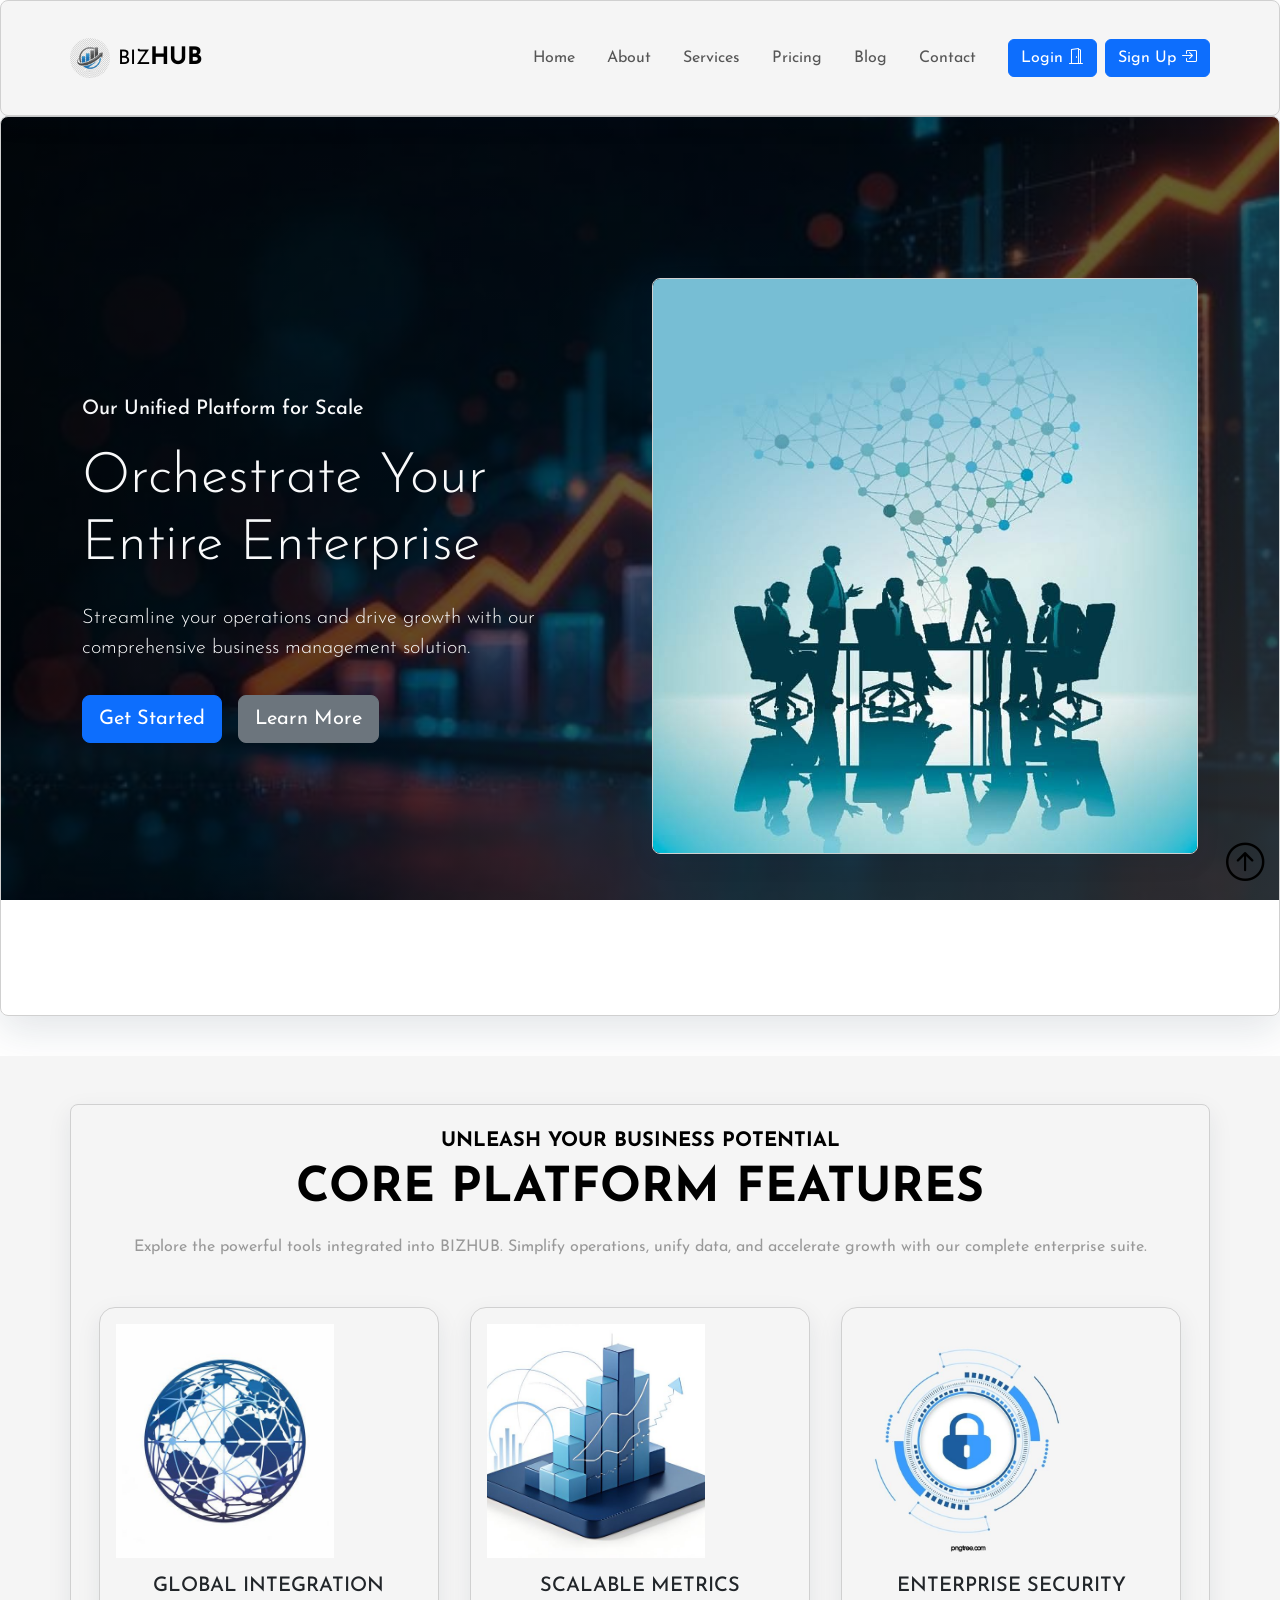
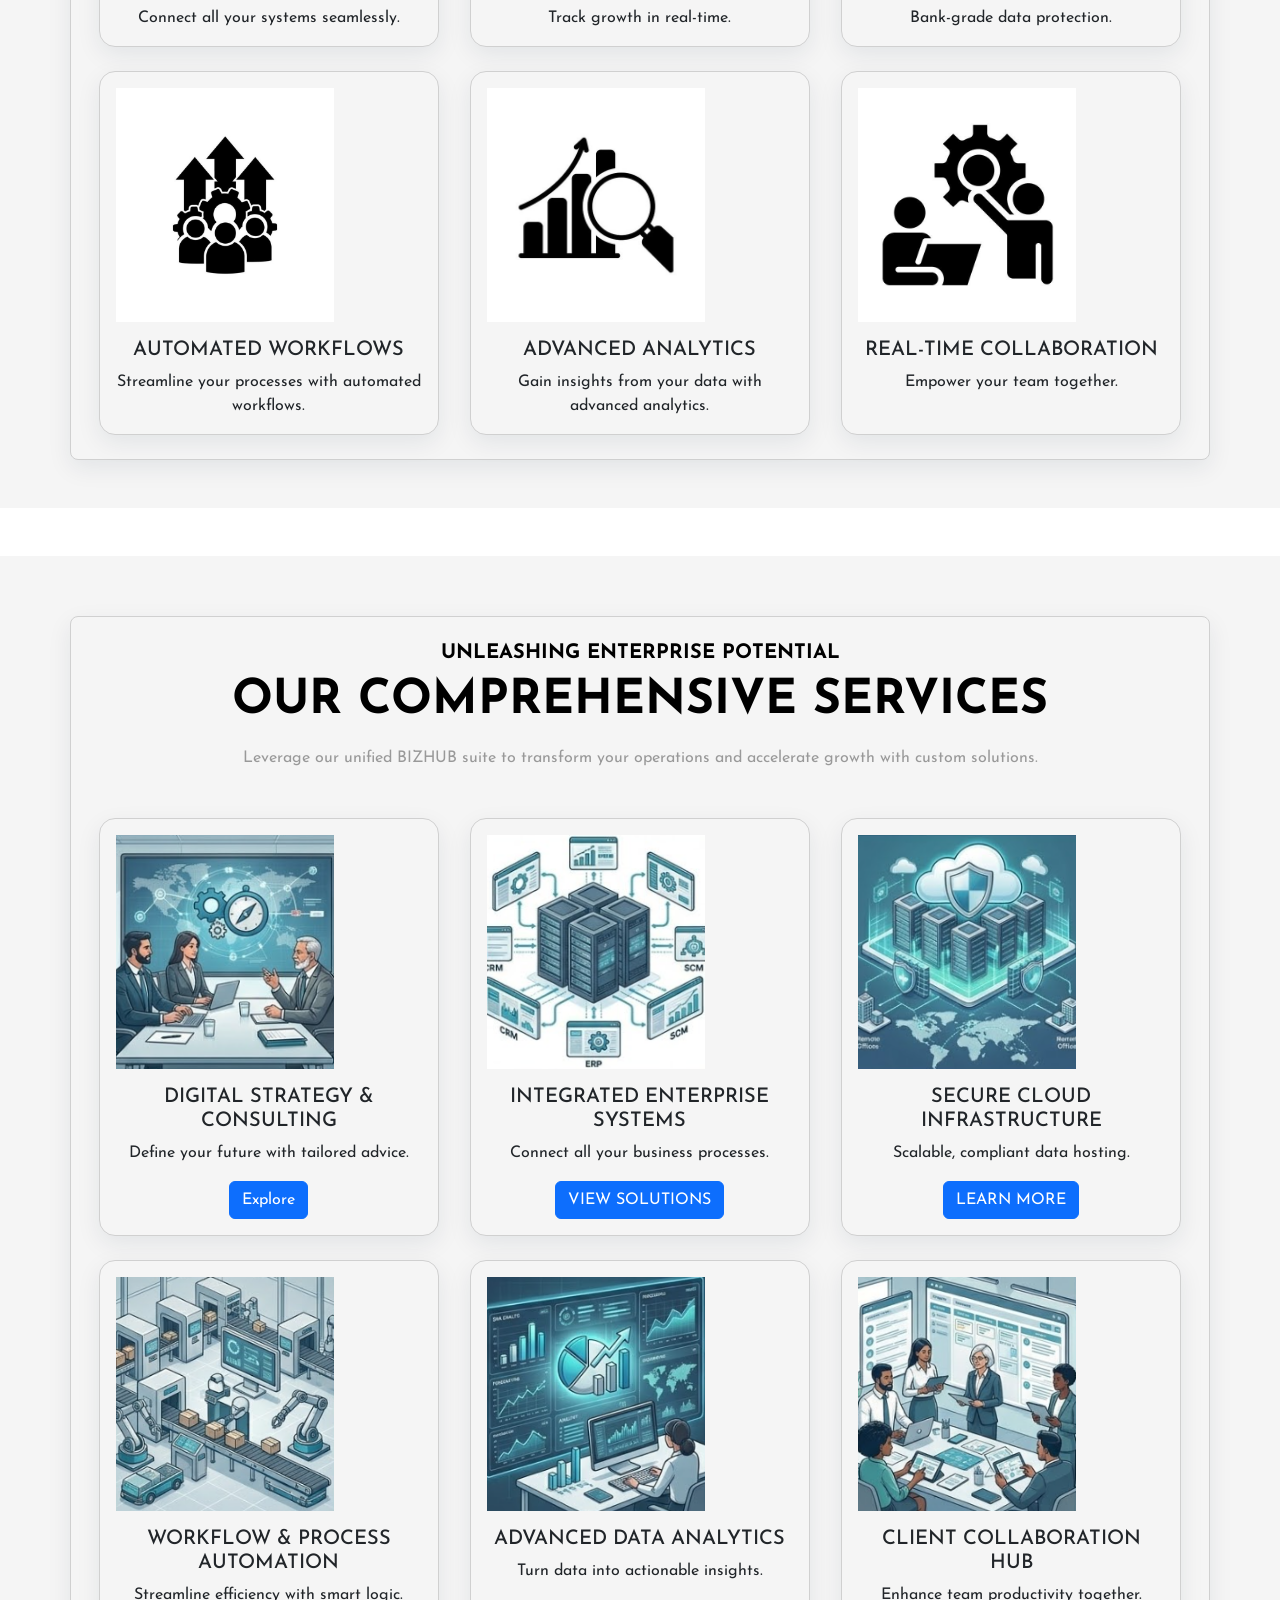
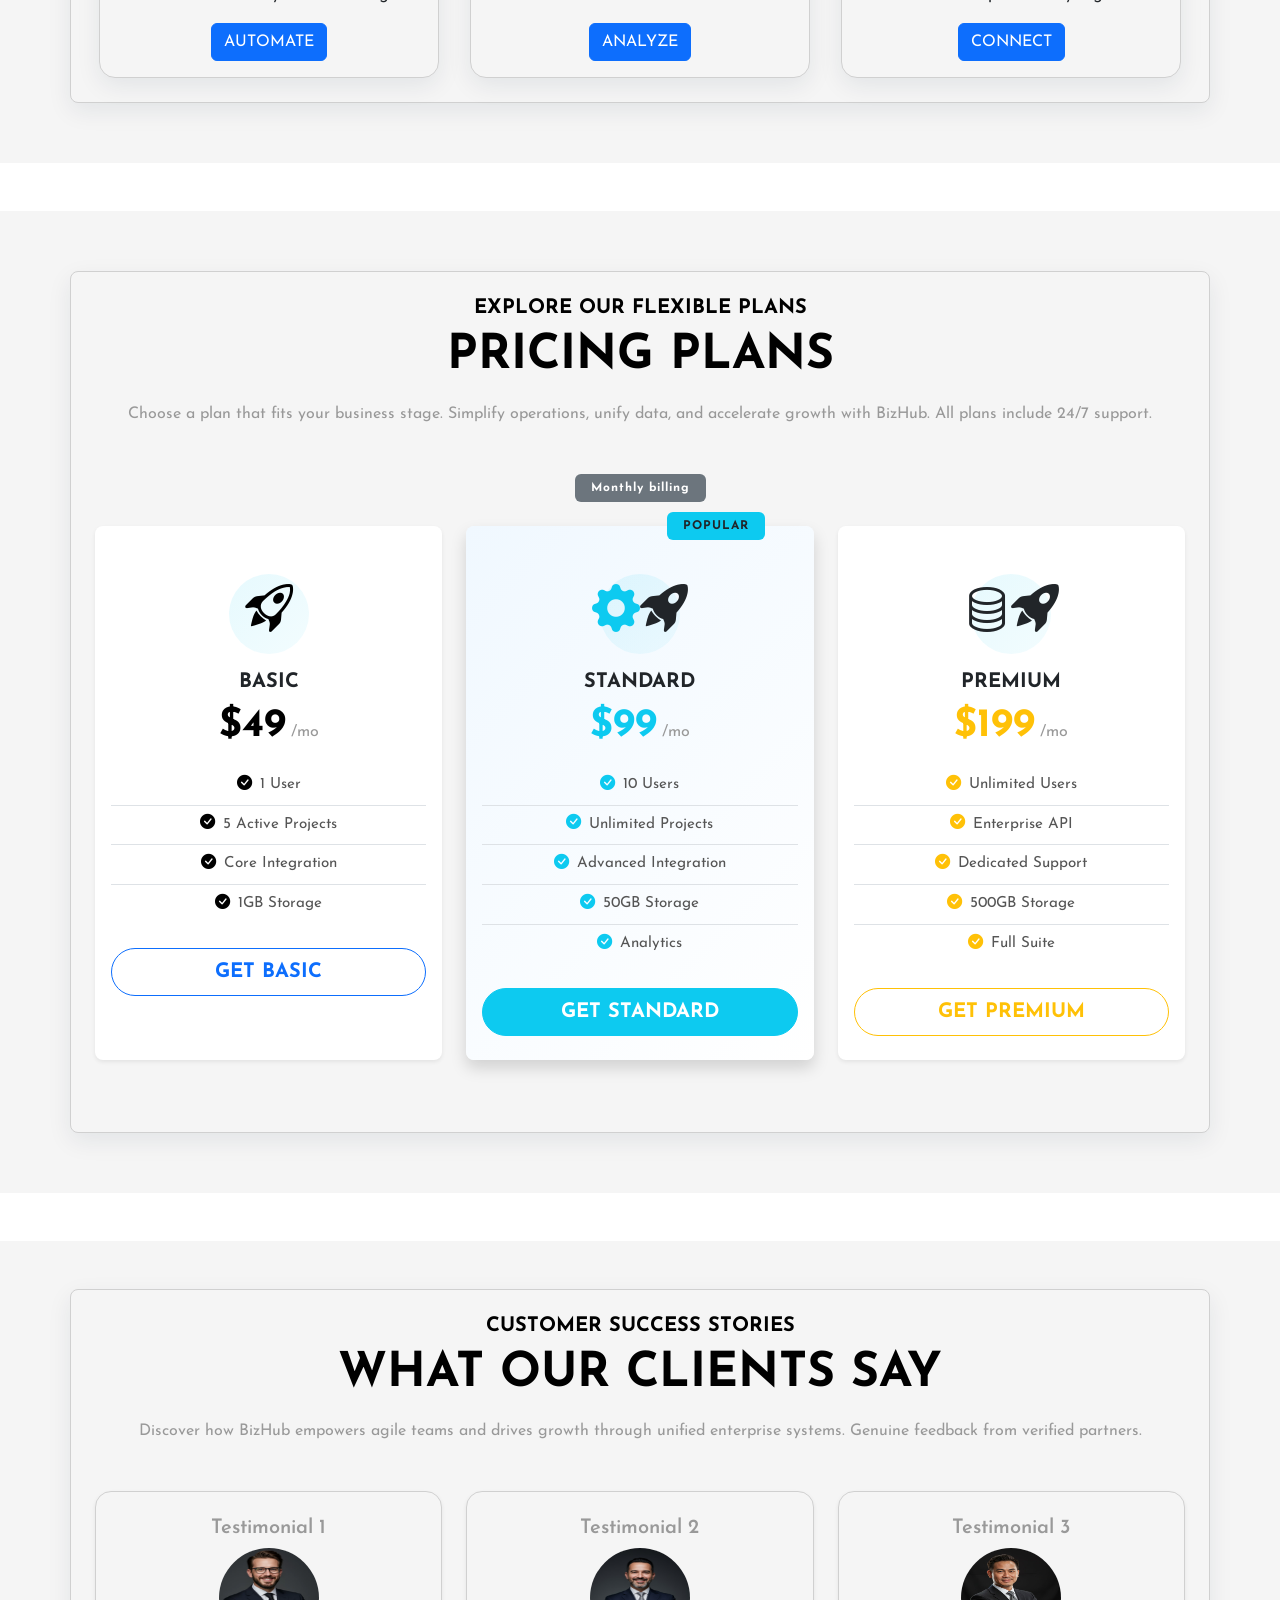
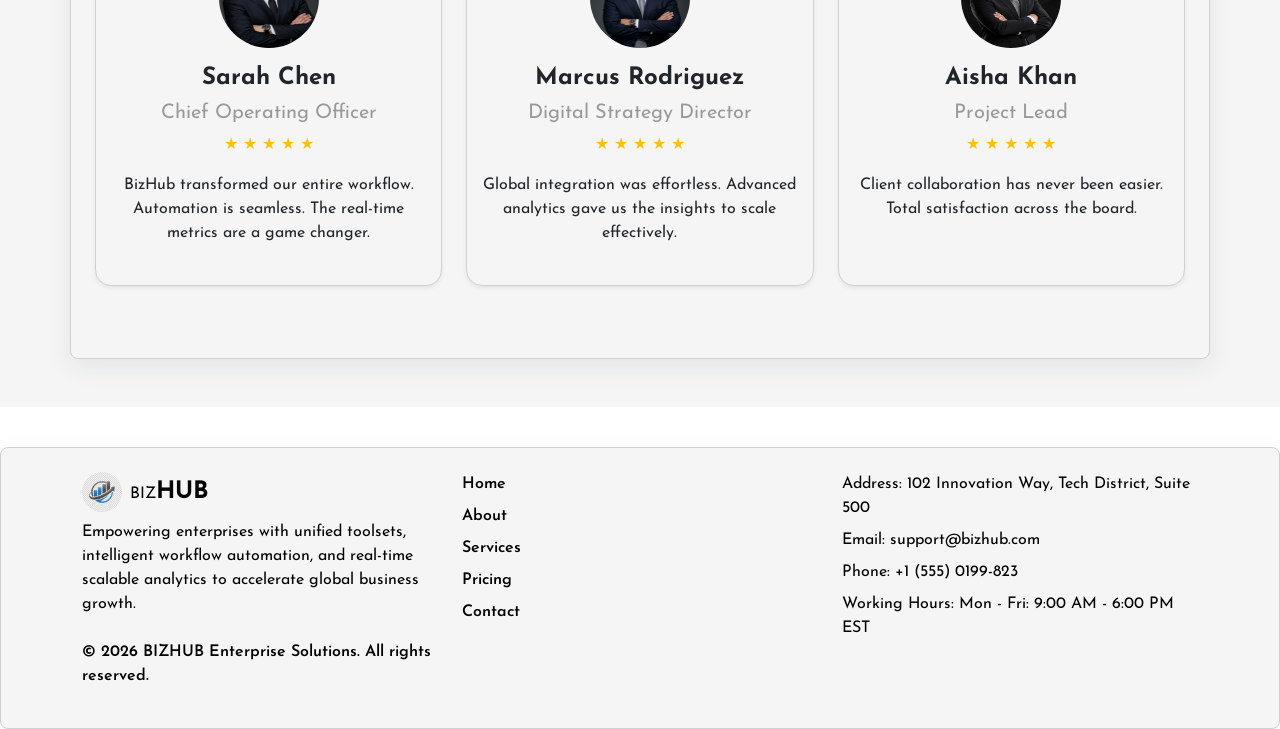
==== index.html @ 5f405268 "Bootstrap use to build BIZHUB project" ====
<!DOCTYPE html>
<html lang="en">

<head>
    <meta charset="UTF-8">
    <meta name="viewport" content="width=device-width, initial-scale=1.0">
    <title>Business Management UI Platform</title>
    <link rel="icon" href="">
    <link href="https://cdn.jsdelivr.net/npm/bootstrap@5.3.8/dist/css/bootstrap.min.css" rel="stylesheet"
        integrity="sha384-sRIl4kxILFvY47J16cr9ZwB07vP4J8+LH7qKQnuqkuIAvNWLzeN8tE5YBujZqJLB" crossorigin="anonymous">
    <link rel="stylesheet" href="https://cdn.jsdelivr.net/npm/bootstrap-icons@1.11.3/font/bootstrap-icons.min.css">
    <link rel="stylesheet" href="style.css">
</head>

<body>
    <!-- Header -->
    <header class="section-panel position-sticky top-0" style="z-index: 1030;">
        <!-- Navbar -->
        <nav class="container navbar navbar-expand-lg navbar-light py-2">
            <a href="#home" class="navbar-brand d-flex align-items-center gap-2">
                <img src="image/logo.png" alt="Logo" class="logo rounded-circle" width="40" height="40">
                <span>BIZ<span class="logo-title">HUB</span></span>
            </a>

            <button class="navbar-toggler" type="button" data-bs-toggle="collapse" data-bs-target="#navbarNav"
                aria-controls="navbarNav" aria-expanded="false" aria-label="Toggle navigation">
                <span class="navbar-toggler-icon"></span>
            </button>

            <div class="collapse navbar-collapse" id="navbarNav">
                <ul class="navbar-nav ms-lg-auto align-items-lg-center">
                    <li class="nav-item"><a href="index.html#home" class="nav-link px-lg-3">Home</a></li>
                    <li class="nav-item"><a href="about.html" class="nav-link px-lg-3">About</a></li>
                    <li class="nav-item"><a href="services.html" class="nav-link px-lg-3">Services</a></li>
                    <li class="nav-item"><a href="pricing.html" class="nav-link px-lg-3">Pricing</a></li>
                    <li class="nav-item"><a href="blog.html" class="nav-link px-lg-3">Blog</a></li>
                    <li class="nav-item"><a href="contact.html" class="nav-link px-lg-3">Contact</a></li>
                </ul>
                <div class="d-flex flex-column flex-sm-row gap-2 ms-lg-3 mt-3 mt-lg-0">
                    <a class="btn btn-primary" href="login.html">
                        Login <i class="bi bi-door-open"></i>
                    </a>
                    <a class="btn btn-primary" href="register.html">
                        Sign Up <i class="bi bi-box-arrow-in-right"></i>
                    </a>
                </div>
            </div>
        </nav>
    </header>
    <main>
        <!-- Hero Section -->
        <section class="hero section-panel min-vh-100 text-light d-flex align-items-center" id="home">
            <div class="container py-5">
                <div class="row align-items-center g-4">
                    <div class="col-12 col-lg-6 d-flex flex-column justify-content-center gap-3">
                        <h5 class="my-2">Our Unified Platform for Scale</h5>
                        <h1 class="display-4 hero-title">Orchestrate Your Entire Enterprise</h1>
                        <p class="lead">Streamline your operations and drive growth with our comprehensive business
                            management solution.</p>
                        <div class="d-flex flex-column flex-sm-row gap-3">
                            <button class="btn btn-primary btn-lg">Get Started</button>
                            <button class="btn btn-secondary btn-lg">Learn More</button>
                        </div>
                    </div>
                    <div class="col-12 col-lg-6 d-flex justify-content-center">
                        <div class="hero-image">
                            <img src="image/hero.jpg" alt="Hero Image" class="img-fluid">
                        </div>
                    </div>
                </div>
            </div>
        </section>
        <!--feature Section-->
        <section class="FEATURES py-5">
            <div class="container section-panel">
                <div class="text-center mb-5">
                    <h5 class="lead text-primary fw-bold  ">UNLEASH YOUR BUSINESS POTENTIAL</h5>
                    <h2 class="display-5 fw-bold mb-3">CORE PLATFORM FEATURES</h2>
                    <p class="fs-6 text-muted">Explore the powerful tools integrated into BIZHUB. Simplify operations,
                        unify data, and accelerate growth with our complete enterprise suite.</p>
                </div>
                <div class="row g-4 justify-content-center">
                    <div class="col-12 col-sm-6 col-lg-4">
                        <div class="card h-100 text-center feature-card">
                            <img src="image/f1.jpg" alt="Feature 1" class="card-img-top pt-3 px-3">
                            <div class="card-body">
                                <h5 class="card-title">GLOBAL INTEGRATION</h5>
                                <p class="card-text">Connect all your systems seamlessly.</p>
                            </div>
                        </div>
                    </div>
                    <div class="col-12 col-sm-6 col-lg-4">
                        <div class="card h-100 text-center feature-card">
                            <img src="image/f2.jpg" alt="Feature 2" class="card-img-top pt-3 px-3">
                            <div class="card-body">
                                <h5 class="card-title">SCALABLE METRICS</h5>
                                <p class="card-text">Track growth in real-time.</p>
                            </div>
                        </div>
                    </div>
                    <div class="col-12 col-sm-6 col-lg-4">
                        <div class="card h-100 text-center feature-card">
                            <img src="image/f3.jpg" alt="Feature 3" class="card-img-top pt-3 px-3">
                            <div class="card-body">
                                <h5 class="card-title">ENTERPRISE SECURITY</h5>
                                <p class="card-text">Bank-grade data protection.</p>
                            </div>
                        </div>
                    </div>
                    <div class="col-12 col-sm-6 col-lg-4">
                        <div class="card h-100 text-center feature-card">
                            <img src="image/f4.jpg" alt="Feature 4" class="card-img-top pt-3 px-3">
                            <div class="card-body">
                                <h5 class="card-title">AUTOMATED WORKFLOWS</h5>
                                <p class="card-text">Streamline your processes with automated workflows.</p>
                            </div>
                        </div>
                    </div>
                    <div class="col-12 col-sm-6 col-lg-4">
                        <div class="card h-100 text-center feature-card">
                            <img src="image/f5.jpg" alt="Feature 5" class="card-img-top pt-3 px-3">
                            <div class="card-body">
                                <h5 class="card-title">ADVANCED ANALYTICS</h5>
                                <p class="card-text">Gain insights from your data with advanced analytics.</p>
                            </div>
                        </div>
                    </div>
                    <div class="col-12 col-sm-6 col-lg-4">
                        <div class="card h-100 text-center feature-card">
                            <img src="image/f6.jpg" alt="Feature 6" class="card-img-top pt-3 px-3">
                            <div class="card-body">
                                <h5 class="card-title">REAL-TIME COLLABORATION</h5>
                                <p class="card-text">Empower your team together.</p>
                            </div>
                        </div>
                    </div>
                </div>

            </div>


        </section>
        <!--Service Section-->
        <section class="service my-5" id="services">
            <div class="container section-panel">
                <div class="text-center mb-5">
                    <h5 class="lead text-primary fw-bold  ">UNLEASHING ENTERPRISE POTENTIAL</h5>
                    <h2 class="display-5 fw-bold mb-3">OUR COMPREHENSIVE SERVICES</h2>
                    <p class="fs-6 text-muted"> Leverage our unified BIZHUB suite to transform your operations and
                        accelerate growth with custom solutions.</p>
                </div>
                <div class="row g-4 justify-content-center">
                    <div class="col-12 col-sm-6 col-lg-4">
                        <div class="card h-100 text-center service-card">
                            <img src="image/s1.png" alt="service 1" class="card-img-top pt-3 px-3 ">
                            <div class="card-body d-flex flex-column align-items-center">
                                <h5 class="card-title">DIGITAL STRATEGY & CONSULTING</h5>
                                <p class="card-text">Define your future with tailored advice.</p>
                                <button class="btn btn-primary mt-auto">Explore</button>
                            </div>
                        </div>
                    </div>
                    <div class="col-12 col-sm-6 col-lg-4">
                        <div class="card h-100 text-center service-card">
                            <img src="image/s2.png" alt="service 2" class="card-img-top pt-3 px-3">
                            <div class="card-body d-flex flex-column align-items-center">
                                <h5 class="card-title">INTEGRATED ENTERPRISE SYSTEMS</h5>
                                <p class="card-text">Connect all your business processes.</p>
                                <button class="btn btn-primary mt-auto">VIEW SOLUTIONS</button>
                            </div>
                        </div>
                    </div>
                    <div class="col-12 col-sm-6 col-lg-4">
                        <div class="card h-100 text-center service-card">
                            <img src="image/s3.png" alt="service 3" class="card-img-top pt-3 px-3">
                            <div class="card-body d-flex flex-column align-items-center">
                                <h5 class="card-title">SECURE CLOUD INFRASTRUCTURE</h5>
                                <p class="card-text">Scalable, compliant data hosting.</p>
                                <button class="btn btn-primary mt-auto">LEARN MORE</button>
                            </div>
                        </div>
                    </div>
                    <div class="col-12 col-sm-6 col-lg-4">
                        <div class="card h-100 text-center service-card">
                            <img src="image/s4.png" alt="service 4" class="card-img-top pt-3 px-3">
                            <div class="card-body d-flex flex-column align-items-center">
                                <h5 class="card-title">WORKFLOW & PROCESS AUTOMATION</h5>
                                <p class="card-text">Streamline efficiency with smart logic.</p>
                                <button class="btn btn-primary mt-auto">AUTOMATE</button>
                            </div>
                        </div>
                    </div>
                    <div class="col-12 col-sm-6 col-lg-4">
                        <div class="card h-100 text-center service-card">
                            <img src="image/s5.png" alt="service 5" class="card-img-top pt-3 px-3">
                            <div class="card-body d-flex flex-column align-items-center">
                                <h5 class="card-title">ADVANCED DATA ANALYTICS</h5>
                                <p class="card-text">Turn data into actionable insights.</p>
                                <button class="btn btn-primary mt-auto">ANALYZE</button>
                            </div>
                        </div>
                    </div>
                    <div class="col-12 col-sm-6 col-lg-4">
                        <div class="card h-100 text-center service-card">
                            <img src="image/s6.png" alt="service 6" class="card-img-top pt-3 px-3">
                            <div class="card-body d-flex flex-column align-items-center">
                                <h5 class="card-title">CLIENT COLLABORATION HUB</h5>
                                <p class="card-text">Enhance team productivity together.</p>
                                <button class="btn btn-primary mt-auto">CONNECT</button>
                            </div>
                        </div>
                    </div>
                </div>

            </div>


        </section>

        <!--Pricing Section-->
        <section class="pricing my-5" id="pricing">
            <div class="container section-panel">
                <div class="text-center mb-5">
                    <h5 class="lead text-primary fw-bold">EXPLORE OUR FLEXIBLE PLANS</h5>
                    <h2 class="display-5 fw-bold mb-3">PRICING PLANS</h2>
                    <p class="fs-6 text-muted">Choose a plan that fits your business stage. Simplify operations, unify
                        data, and accelerate growth with BizHub. All plans include 24/7 support.</p>
                </div>

                <div class="text-center mb-4">
                    <span class="badge bg-secondary">Monthly billing</span>
                </div>

                <!-- Pricing Cards -->
                <div class="row g-4 mb-5">
                    <!-- Basic Plan -->
                    <div class="col-12 col-md-6 col-lg-4">
                        <div class="card h-100 shadow-sm pricing-card border-0 rounded-3 position-relative">
                            <div class="card-body text-center pt-5 pb-4">
                                <div class="pricing-icon mb-3" style="font-size: 3rem;">
                                    <i class="bi bi-rocket-takeoff text-primary"></i>
                                </div>
                                <h5 class="card-title fw-bold mb-2">BASIC</h5>
                                <div class="mb-3">
                                    <span class="display-6 fw-bold text-primary">$49</span>
                                    <span class="text-muted">/mo</span>
                                </div>
                                <ul class="list-unstyled mb-4">
                                    <li class="py-2 border-bottom"><i
                                            class="bi bi-check-circle-fill text-primary me-2"></i>1 User</li>
                                    <li class="py-2 border-bottom"><i
                                            class="bi bi-check-circle-fill text-primary me-2"></i>5 Active Projects</li>
                                    <li class="py-2 border-bottom"><i
                                            class="bi bi-check-circle-fill text-primary me-2"></i>Core Integration</li>
                                    <li class="py-2"><i class="bi bi-check-circle-fill text-primary me-2"></i>1GB
                                        Storage</li>
                                </ul>
                                <button class="btn btn-outline-primary btn-lg fw-bold w-100 rounded-pill">GET
                                    BASIC</button>
                            </div>
                        </div>
                    </div>

                    <!-- Standard Plan (Featured) -->
                    <div class="col-12 col-md-6 col-lg-4">
                        <div class="card h-100 shadow pricing-card pricing-card-featured border-0 rounded-3 position-relative">
                            <div class="position-absolute top-0 end-0 translate-middle">
                                <span class="badge bg-info text-dark fw-bold" style="padding: 8px 16px;">POPULAR</span>
                            </div>
                            <div class="card-body text-center pt-5 pb-4">
                                <div class="pricing-icon mb-3" style="font-size: 3rem;">
                                    <i class="bi bi-gear-fill text-info"></i>
                                    <i class="bi bi-rocket-takeoff-fill"></i>
                                </div>
                                <h5 class="card-title fw-bold mb-2">STANDARD</h5>
                                <div class="mb-3">
                                    <span class="display-6 fw-bold text-info">$99</span>
                                    <span class="text-muted">/mo</span>
                                </div>
                                <ul class="list-unstyled mb-4">
                                    <li class="py-2 border-bottom"><i
                                            class="bi bi-check-circle-fill text-info me-2"></i>10 Users</li>
                                    <li class="py-2 border-bottom"><i
                                            class="bi bi-check-circle-fill text-info me-2"></i>Unlimited Projects</li>
                                    <li class="py-2 border-bottom"><i
                                            class="bi bi-check-circle-fill text-info me-2"></i>Advanced Integration</li>
                                    <li class="py-2 border-bottom"><i
                                            class="bi bi-check-circle-fill text-info me-2"></i>50GB Storage</li>
                                    <li class="py-2"><i class="bi bi-check-circle-fill text-info me-2"></i>Analytics
                                    </li>
                                </ul>
                                <button class="btn btn-info text-white btn-lg fw-bold w-100 rounded-pill">GET
                                    STANDARD</button>
                            </div>
                        </div>
                    </div>

                    <!-- Premium Plan -->
                    <div class="col-12 col-md-6 col-lg-4">
                        <div class="card h-100 shadow-sm pricing-card border-0 rounded-3 position-relative">
                            <div class="card-body text-center pt-5 pb-4">
                                <div class="pricing-icon mb-3" style="font-size: 3rem;">
                                    <i class="bi bi-database"></i>
                                    <i class="bi bi-rocket-takeoff-fill"></i>
                                </div>
                                <h5 class="card-title fw-bold mb-2">PREMIUM</h5>
                                <div class="mb-3">
                                    <span class="display-6 fw-bold text-warning">$199</span>
                                    <span class="text-muted">/mo</span>
                                </div>
                                <ul class="list-unstyled mb-4">
                                    <li class="py-2 border-bottom"><i
                                            class="bi bi-check-circle-fill text-warning me-2"></i>Unlimited Users</li>
                                    <li class="py-2 border-bottom"><i
                                            class="bi bi-check-circle-fill text-warning me-2"></i>Enterprise API</li>
                                    <li class="py-2 border-bottom"><i
                                            class="bi bi-check-circle-fill text-warning me-2"></i>Dedicated Support</li>
                                    <li class="py-2 border-bottom"><i
                                            class="bi bi-check-circle-fill text-warning me-2"></i>500GB Storage</li>
                                    <li class="py-2"><i class="bi bi-check-circle-fill text-warning me-2"></i>Full Suite
                                    </li>
                                </ul>
                                <button class="btn btn-outline-warning btn-lg fw-bold w-100 rounded-pill">GET
                                    PREMIUM</button>
                            </div>
                        </div>
                    </div>
                </div>

            </div>
        </section>
        <section class="testimonial py-5">
            <div class="container section-panel">
                <div class="text-center mb-5">
                    <h5 class="lead text-primary fw-bold">CUSTOMER SUCCESS STORIES</h5>
                    <h2 class="display-5 fw-bold mb-3">WHAT OUR CLIENTS SAY</h2>
                    <p class="fs-6 text-muted">Discover how BizHub empowers agile teams and drives growth through
                        unified enterprise systems. Genuine feedback from verified partners.</p>
                </div>


                <div class="row g-4 mb-5 justify-content-center">
                    <div class="col-12 col-md-6 col-lg-4">
                        <div class="card h-100 shadow-sm testimonial-card text-center">
                            <div class="card-body pt-4 pb-4">
                                <h2 class="fs-5 fw-semibold text-muted">Testimonial 1</h2>
                                <img src="image/t1.webp" alt="Customer 1" class="rounded-circle mb-3" width="100"
                                    height="100">
                                <h4 class="fs-4 fw-bold">Sarah Chen</h4>
                                <h5 class="fw-normal text-muted">Chief Operating Officer</h5>
                                <p class="text-warning">★ ★ ★ ★ ★</p>
                                <p>BizHub transformed our entire workflow. Automation is seamless. The real-time metrics
                                    are a game changer.</p>
                            </div>
                        </div>
                    </div>
                    <div class="col-12 col-md-6 col-lg-4">
                        <div class="card h-100 shadow-sm testimonial-card text-center">
                            <div class="card-body pt-4 pb-4">
                                <h2 class="fs-5 fw-semibold text-muted">Testimonial 2</h2>
                                <img src="image/t2.jpg" alt="Customer 2" class="rounded-circle mb-3" width="100"
                                    height="100">
                                <h4 class="fs-4 fw-bold">Marcus Rodriguez</h4>
                                <h5 class="fw-normal text-muted">Digital Strategy Director</h5>
                                <p class="text-warning">★ ★ ★ ★ ★</p>
                                <p>Global integration was effortless. Advanced analytics gave us the insights to scale
                                    effectively.</p>
                            </div>
                        </div>
                    </div>
                    <div class="col-12 col-md-6 col-lg-4">
                        <div class="card h-100 shadow-sm testimonial-card text-center">
                            <div class="card-body pt-4 pb-4">
                                <h2 class="fs-5 fw-semibold text-muted">Testimonial 3</h2>
                                <img src="image/t3.jpg" alt="Customer 3" class="rounded-circle mb-3" width="100"
                                    height="100">
                                <h4 class="fs-4 fw-bold">Aisha Khan</h4>
                                <h5 class="fw-normal text-muted">Project Lead</h5>
                                <p class="text-warning">★ ★ ★ ★ ★</p>
                                <p>Client collaboration has never been easier. Total satisfaction across the board.</p>
                            </div>
                        </div>
                    </div>
                </div>

            </div>
        </section>
  </main>
  
        <footer class="footer section-panel">
            <div class="container">
                <div class="row g-4">
                    <div class="col-12 col-md-6 col-lg-4 d-flex flex-column gap-2">
                        <div class="d-flex align-items-center gap-2">
                            <img src="image/logo.png" alt="Logo" class="logo rounded-circle" width="40" height="40">
                            <span>BIZ<span class="logo-title">HUB</span></span>
                        </div>
                        <p>Empowering enterprises with unified toolsets, intelligent workflow automation, and real-time
                            scalable analytics to accelerate global business growth.</p>
                        <p class="fw-semibold">© 2026 BIZHUB Enterprise Solutions. All rights reserved.</p>
                    </div>
                    <div class="col-12 col-md-6 col-lg-4">
                        <ul class="list-unstyled d-flex flex-column gap-2 fw-semibold">
                            <li><a href="#home" class="nav-link px-0">Home</a></li>
                            <li><a href="#" class="nav-link px-0">About</a></li>
                            <li><a href="#services" class="nav-link px-0">Services</a></li>
                            <li><a href="#pricing" class="nav-link px-0">Pricing</a></li>
                            <li><a href="#" class="nav-link px-0">Contact</a></li>
                        </ul>
                    </div>
                    <div class="col-12 col-md-6 col-lg-4">
                        <ul class="list-unstyled d-flex flex-column gap-2">
                            <li>Address: 102 Innovation Way, Tech District, Suite 500</li>
                            <li>Email: support@bizhub.com</li>
                            <li>Phone: +1 (555) 0199-823</li>
                            <li>Working Hours: Mon - Fri: 9:00 AM - 6:00 PM EST</li>
                        </ul>
                    </div>
                </div>
            </div>
            <a href="#home" class="back-to-top" aria-label="Back to top">
                <i class="bi bi-arrow-up-circle"></i>
            </a>
        </footer>

    <!-- Login Modal -->
    <div class="modal fade" id="loginModal" tabindex="-1" aria-labelledby="loginModalLabel" aria-hidden="true">
        <div class="modal-dialog modal-dialog-centered modal-lg ">
            <div class="modal-content p-3 p-md-4 w-75">
                <div class="modal-header">
                    <h1 class="modal-title fs-5 text-center w-100" id="loginModalLabel">Login</h1>
                    <button type="button" class="btn-close" data-bs-dismiss="modal" aria-label="Close"></button>
                </div>
                <form id="loginForm">
                    <div class="modal-body">
                        <div class="mb-3">
                            <label for="loginemail" class="form-label">Email address</label>
                            <input type="email" class="form-control" id="loginemail" placeholder="Enter email" required>
                        </div>
                        <div class="mb-3">
                            <label for="loginpassword" class="form-label">Password</label>
                            <input type="password" class="form-control" id="loginpassword" placeholder="Password" required>
                        </div>
                        <div class="mb-3 d-flex flex-wrap justify-content-between align-items-center gap-2">
                            <div>
                                <input type="checkbox" class="form-check-input" id="rememberMe">
                                <label class="form-check-label" for="rememberMe">Remember me</label>
                            </div>
                            <a href="#">Forgot password?</a>
                        </div>
                    </div>
                    <div class="modal-footer justify-content-center border-0">
                        <button type="submit" class="btn btn-primary btn-lg w-100 w-sm-auto">Login</button>
                    </div>
                </form>
            </div>
        </div>
    </div>

    <!-- Sign Up Modal -->
    <div class="modal fade" id="signupModal" tabindex="-1" aria-labelledby="signupModalLabel" aria-hidden="true">
        <div class="modal-dialog modal-dialog-centered modal-lg">
            <div class="modal-content p-3 p-md-4">
                <div class="modal-header">
                    <h1 class="modal-title fs-5 text-center w-100" id="signupModalLabel">Sign Up</h1>
                    <button type="button" class="btn-close" data-bs-dismiss="modal" aria-label="Close"></button>
                </div>
                <form id="signupForm">
                    <div class="modal-body">
                        <div class="mb-3">
                            <label for="username" class="form-label">Name</label>
                            <input type="text" class="form-control" id="username" placeholder="Enter name" required>
                        </div>
                        <div class="mb-3">
                            <label for="signupemail" class="form-label">Email address</label>
                            <input type="email" class="form-control" id="signupemail" placeholder="Enter email" required>
                        </div>
                        <div class="mb-3">
                            <label for="signuppassword" class="form-label">Password</label>
                            <input type="password" class="form-control" id="signuppassword" placeholder="Password" required>
                        </div>
                        <div class="mb-3">
                            <label for="confirmPassword" class="form-label">Confirm Password</label>
                            <input type="password" class="form-control" id="confirmPassword" placeholder="Confirm Password" required>
                        </div>
                    </div>
                    <div class="modal-footer justify-content-center border-0">
                        <button type="submit" class="btn btn-primary btn-lg w-100 w-sm-auto">Sign Up</button>
                    </div>
                </form>
            </div>
        </div>
    </div>




























    <script src="https://cdn.jsdelivr.net/npm/bootstrap@5.3.8/dist/js/bootstrap.bundle.min.js"
        integrity="sha384-FKyoEForCGlyvwx9Hj09JcYn3nv7wiPVlz7YYwJrWVcXK/BmnVDxM+D2scQbITxI"
        crossorigin="anonymous"></script>
</body>

</html>
---- style.css ----
@import url('https://fonts.googleapis.com/css2?family=Josefin+Sans:ital,wght@0,100..700;1,100..700&display=swap');

:root {
    --bg-color: #ffffff;
    --surface-color: #f5f5f5;
    --primary-color: #000000;
    --primary-hover: #333333;
    --secondary-color: #666666;
    --text-color: #000000;
    --muted-color: #999999;
    --border-color: #d0d0d0;
    --border-radius: 1rem;
    --border-radius-sm: 0.5rem;
    --shadow-soft: 0 8px 24px rgba(18, 38, 63, 0.08);
    --shadow-strong: 0 14px 40px rgba(18, 38, 63, 0.12);
    --transition-fast: 180ms ease;
    --transition-smooth: 280ms ease;
}

* {
    margin: 0;
    padding: 0;
    box-sizing: border-box;
    font-family: 'Josefin Sans', sans-serif;
}

html,
body {
    min-height: 100%;
}

body {
    font-size: 1rem;
    line-height: 1.5;
    color: var(--text-color);
    background-color: var(--bg-color);
    overflow-x: hidden;
}

/* Common reusable utilities */
.bg-surface {
    background-color: var(--surface-color) !important;
}
.bg-primary {
    background-color: var(--primary-color) !important;
    color: #ffffff !important;
}
.text-primary {
    color: var(--primary-color) !important;
}
.text-secondary {
    color: var(--secondary-color) !important;
}
.text-muted {
    color: var(--muted-color) !important;
}
.border-soft {
    border: 1px solid var(--border-color) !important;
}
.radius {
    border-radius: var(--border-radius) !important;
}
.radius-sm {
    border-radius: var(--border-radius-sm) !important;
}
.shadow-soft {
    box-shadow: var(--shadow-soft) !important;
}
.shadow-strong {
    box-shadow: var(--shadow-strong) !important;
}
.transition-smooth,
button,
a,
.btn,
.card {
    transition: all var(--transition-smooth) !important;
}

.card {
    background-color: var(--surface-color);
    border: 1px solid var(--border-color);
    border-radius: var(--border-radius);
    box-shadow: var(--shadow-soft);
}

.btn-primary-custom {
    background-color: var(--primary-color);
    border-color: var(--primary-color);
    color: #ffffff;
}

.btn:hover{
    background-color: var(--primary-hover);
    border-color: var(--primary-hover);
	transform: translateY(-7px);
	box-shadow: var(--shadow-strong);
}

/* Helper spacing */
.p-2 {
    padding: 0.75rem !important;
}
.m-2 {
    margin: 0.75rem !important;
}

/* Example utility for card sections */
.section-panel {
    background-color: var(--surface-color);
    border: 1px solid var(--border-color);
    border-radius: var(--border-radius-sm);
    box-shadow: var(--shadow-soft);
    padding: 1.5rem;
}
.logo-title{
	font-size: 1.5rem;
	font-weight: 700;
	color: var(--primary-color);
}
.hero {
	background: linear-gradient(135deg, rgba(0, 0, 0, 0.8) 0%, rgba(0, 0, 0, 0.6) 50%, rgba(51, 51, 51, 0.8) 100%), url(image/hero-section-bg.jpg);
	background-size: cover;
	background-position: center;
	background-attachment: fixed;
	background-repeat: no-repeat;
	border-radius: var(--border-radius-sm);
	box-shadow: var(--shadow-strong);
}
.image{
	width:100%;
	max-width: 400px;
	aspect-ratio: 1/1;
}
.img-fluid {
	width: 100%;
	border: 1px solid var(--border-color);
	border-radius:var(--border-radius-sm);
	box-shadow:var(--shadow-soft);
}
.modal-content {
	border: none;
	border-radius: var(--border-radius);
	box-shadow: var(--shadow-soft);
	background-color:var(--primary-hover);
	color:var(--bg-color);
}
.modal-header {
    border-bottom: none;
}
.modal-footer {
	border-top: none;
}
.navbar-nav a{
	position: relative;
}
.navbar-nav a::after{
	content: '';
	position: absolute;
	left: 0;
	width:0;
	bottom: -1px;
	height: 2px;
	background-color: var(--primary-color);
	transform: scaleX(0);
	transition: transform var(--transition-smooth);
}
.navbar-nav a:hover::after{
	width: 100%;
	transform: scaleX(1);
}
.FEATURES img,
.service img{
	width: 100%;
	max-width: 250px;
	aspect-ratio: 1/1;
	object-fit: cover;
}

.feature-card,
.service-card{
	width: 100%;
	max-width: 340px;
	margin: 0 auto;
}
.testimonial-card{
	width: 100%;
	max-width: 420px;
	margin: 0 auto;
}
.card:hover{
	transform: translateY(-7px);
	box-shadow: var(--shadow-strong);
    border: 2px solid var(--primary-color);


}

/* Pricing Section Styling */
.pricing, .service, .FEATURES, .testimonial
{
	background-color: var(--surface-color);
    margin: 40px 0;
	padding: 60px 0;
}

.pricing-card {
	transition: all var(--transition-smooth) !important;
	background-color: #ffffff;
	border: 1px solid var(--border-color);
	border-top: 4px solid #0dcaf0;
}

.pricing-card:hover {
	transform: translateY(-12px) !important;
	box-shadow: var(--shadow-strong) !important;
}

.pricing-card-featured {
	background: linear-gradient(135deg, #f0f8ff 0%, #ffffff 100%);
	border: 2px solid #0dcaf0;
	box-shadow: 0 20px 40px rgba(13, 202, 240, 0.2);
	border-top: 4px solid #0dcaf0;
}

.pricing-card-featured:hover {
	transform: scale(1.05) translateY(-12px) !important;
	box-shadow: 0 25px 50px rgba(13, 202, 240, 0.3) !important;
}

.pricing-icon {
	display: flex;
	align-items: center;
	justify-content: center;
	width: 80px;
	height: 80px;
	background: linear-gradient(135deg, rgba(13, 202, 240, 0.1) 0%, rgba(13, 202, 240, 0.05) 100%);
	border-radius: 50%;
	margin: 0 auto;
}

.pricing-card .list-unstyled li {
	font-size: 0.95rem;
	color: #555;
	transition: all var(--transition-fast);
}

.pricing-card .list-unstyled li:hover {
	color: var(--primary-color);
	padding-left: 5px;
}

/* Toggle Switch */
.form-check-input {
	cursor: pointer;
	border-color: #ccc;
	background-color: #ccc;
}

.form-check-input:checked {
	background-color: #0dcaf0;
	border-color: #0dcaf0;
}

.form-check-input:focus {
	border-color: #0dcaf0;
	box-shadow: 0 0 0 0.25rem rgba(13, 202, 240, 0.25);
}

/* Badge styling */
.badge {
	font-size: 0.75rem;
	padding: 0.5rem 1rem;
	font-weight: 700;
	letter-spacing: 1px;
}

/* Toast styling */
.toast {
	background-color: #f0f9ff;
	border: 2px solid #0dcaf0;
	border-radius: var(--border-radius-sm);
	box-shadow: var(--shadow-strong);
}

.toast-header {
	background-color: #e7f5ff;
	border-bottom: 1px solid #0dcaf0;
	border-radius: var(--border-radius-sm) var(--border-radius-sm) 0 0;
}

.toast-body {
	color: var(--primary-color);
	font-weight: 500;
}

/* Button styling for pricing */
.btn-outline-primary, .btn-outline-warning {
	transition: all var(--transition-smooth) !important;
}

.btn-outline-primary:hover, .btn-outline-warning:hover {
	transform: translateY(-3px);
	box-shadow: 0 10px 20px rgba(0, 0, 0, 0.1);
}

.btn-info {
	background-color: #0dcaf0 !important;
	border-color: #0dcaf0 !important;
}

.btn-info:hover {
	background-color: #0eb5db !important;
	border-color: #0eb5db !important;
	transform: translateY(-3px);
	box-shadow: 0 10px 20px rgba(13, 202, 240, 0.3) !important;
}

/* Responsive */
@media (max-width: 768px) {
	.hero {
		background-attachment: scroll;
	}

	.pricing-card-featured {
		transform: scale(1) !important;
	}

	.pricing-card-featured:hover {
		transform: translateY(-12px) !important;
	}

	.pricing {
		padding: 40px 0;
	}
}
.footer .bi::before{
    font-size: 2.4rem;
    font-weight: 700;
    color: var(--primary-color);
}

.back-to-top{
	position: fixed;
	right: 1rem;
	bottom: 1rem;
	z-index: 1030;
}
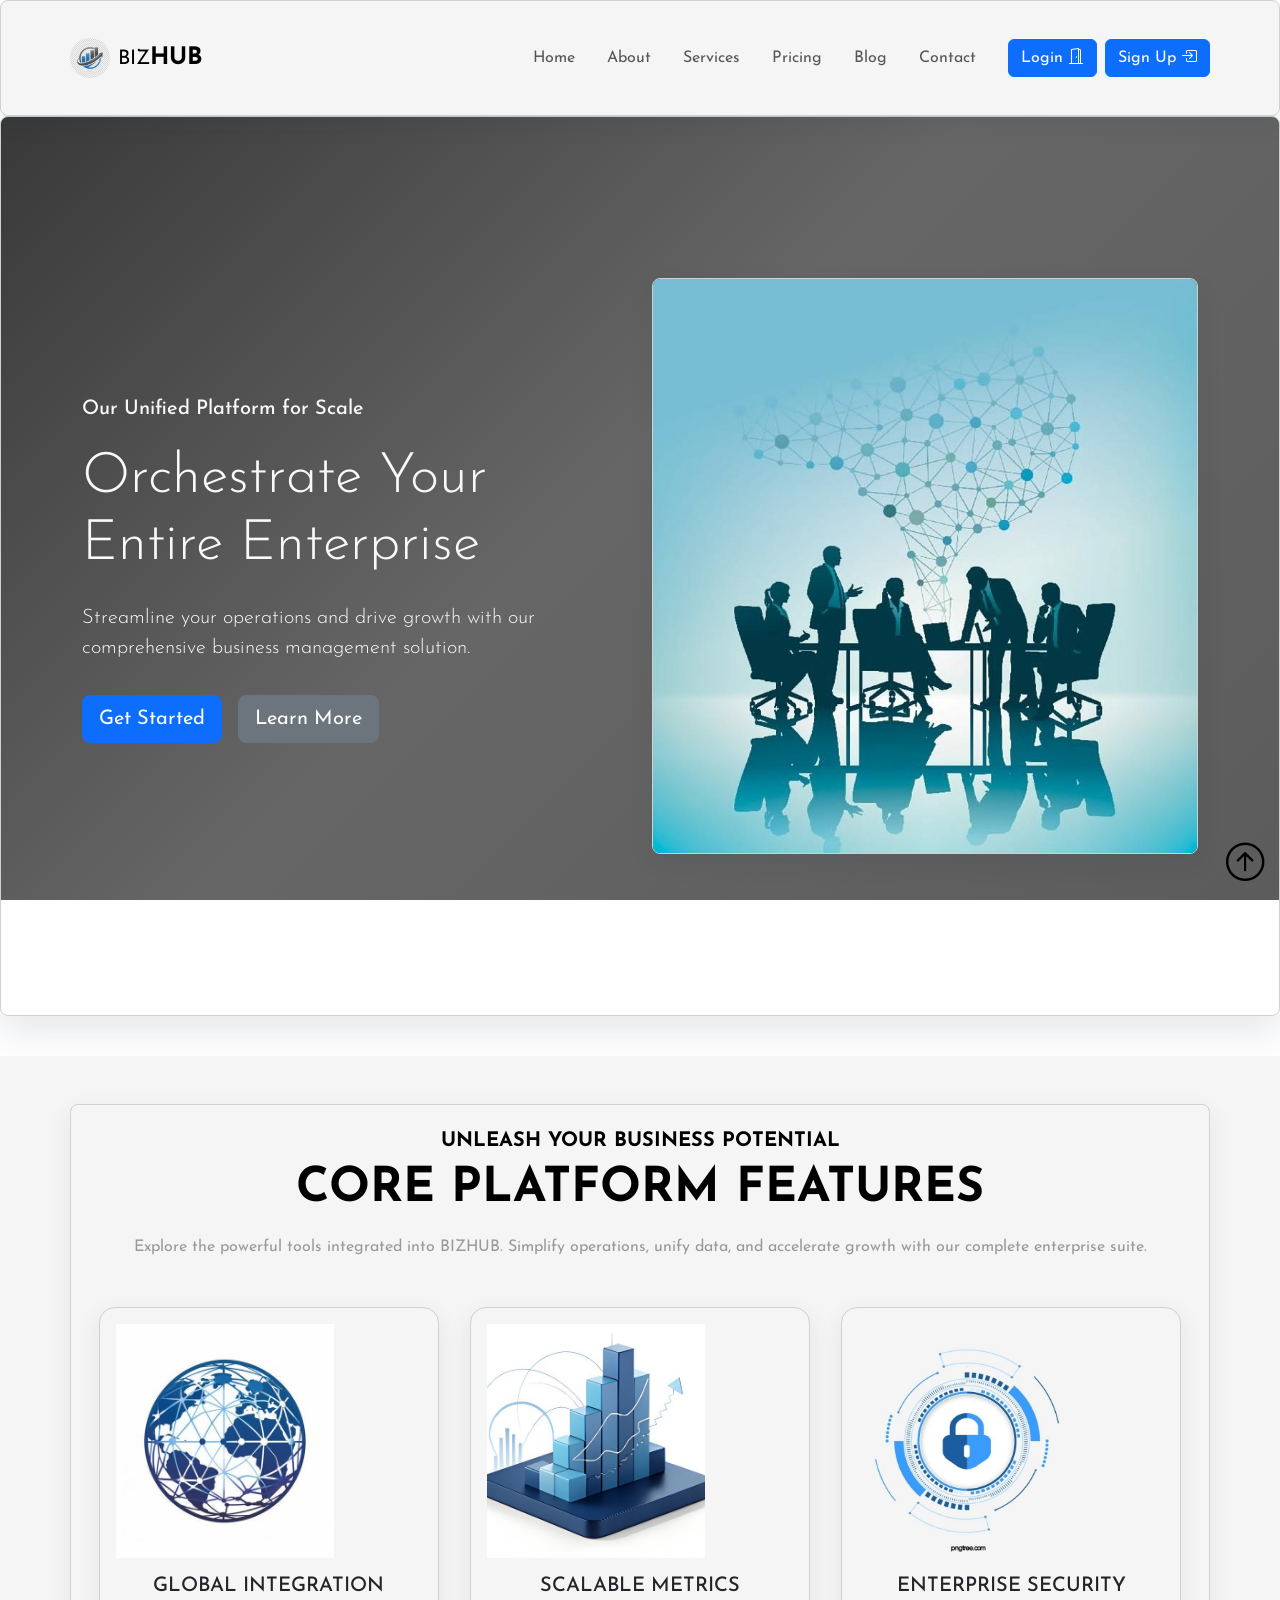
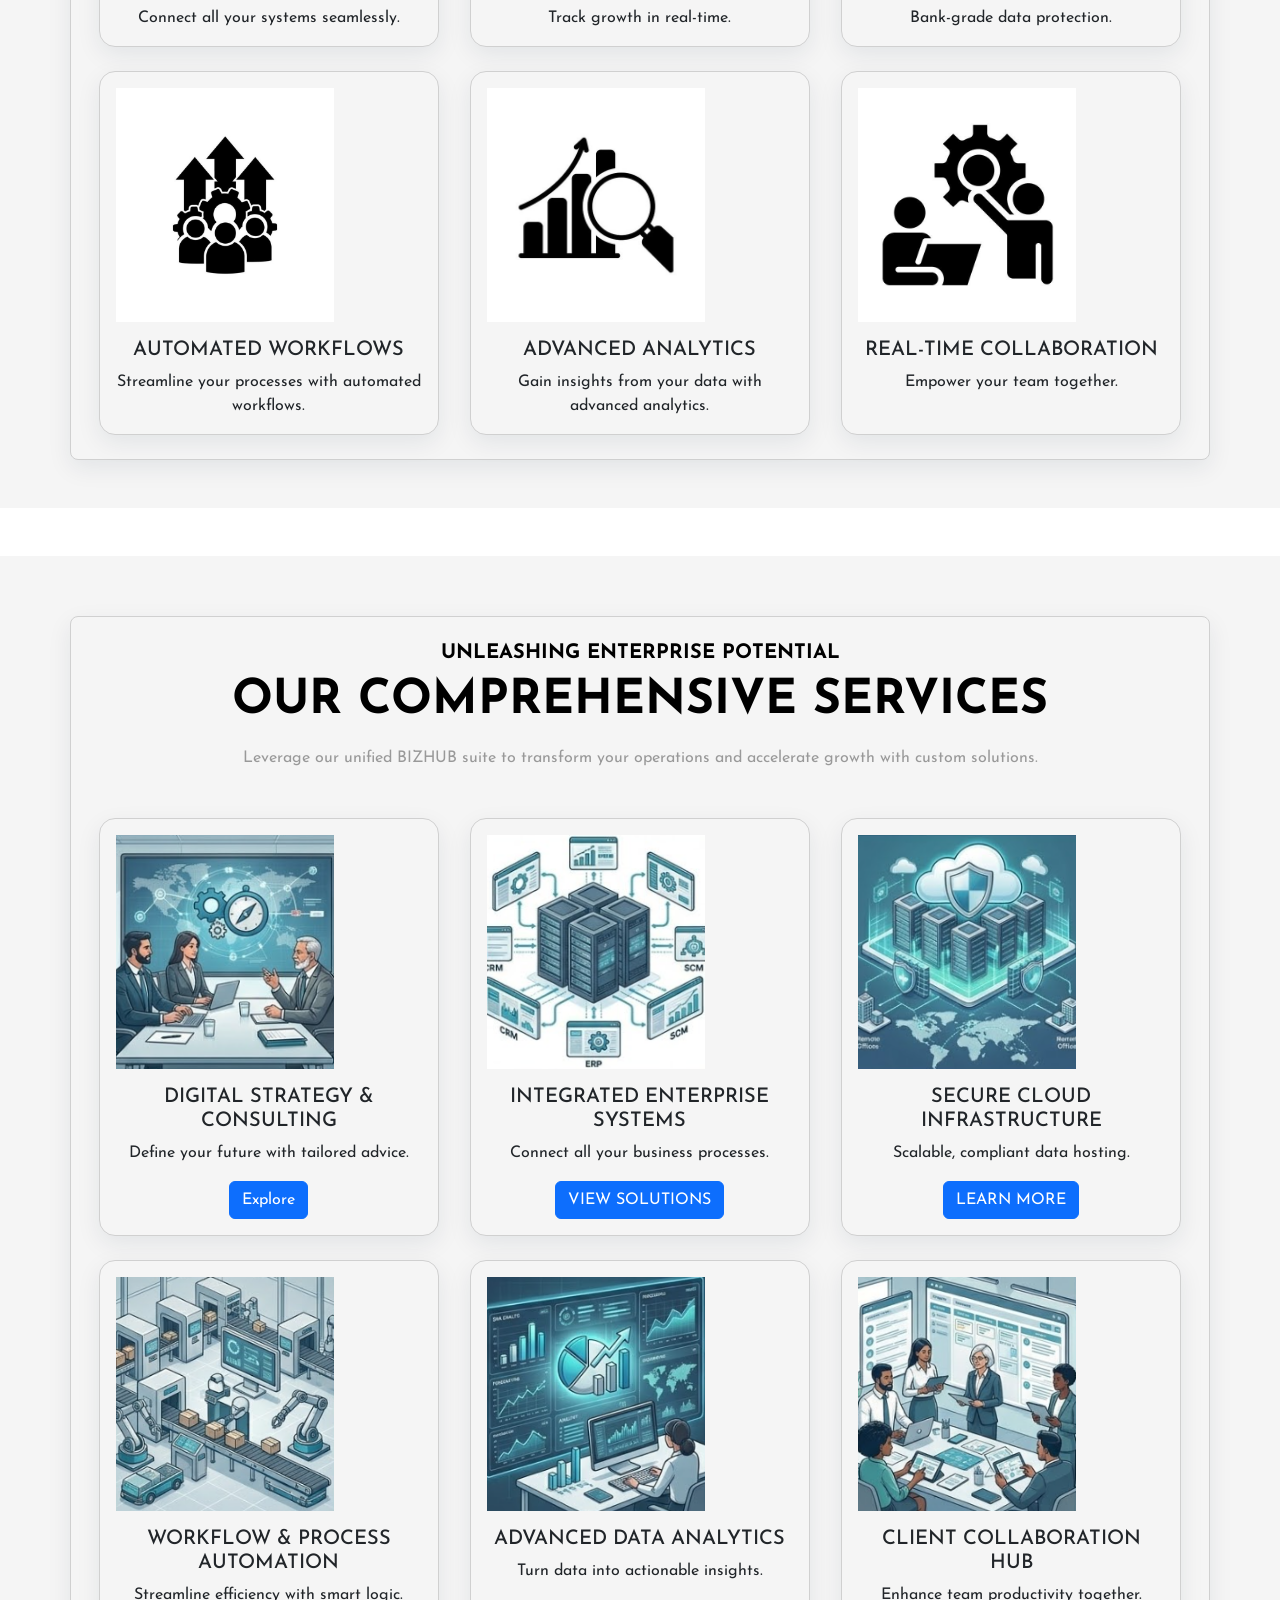
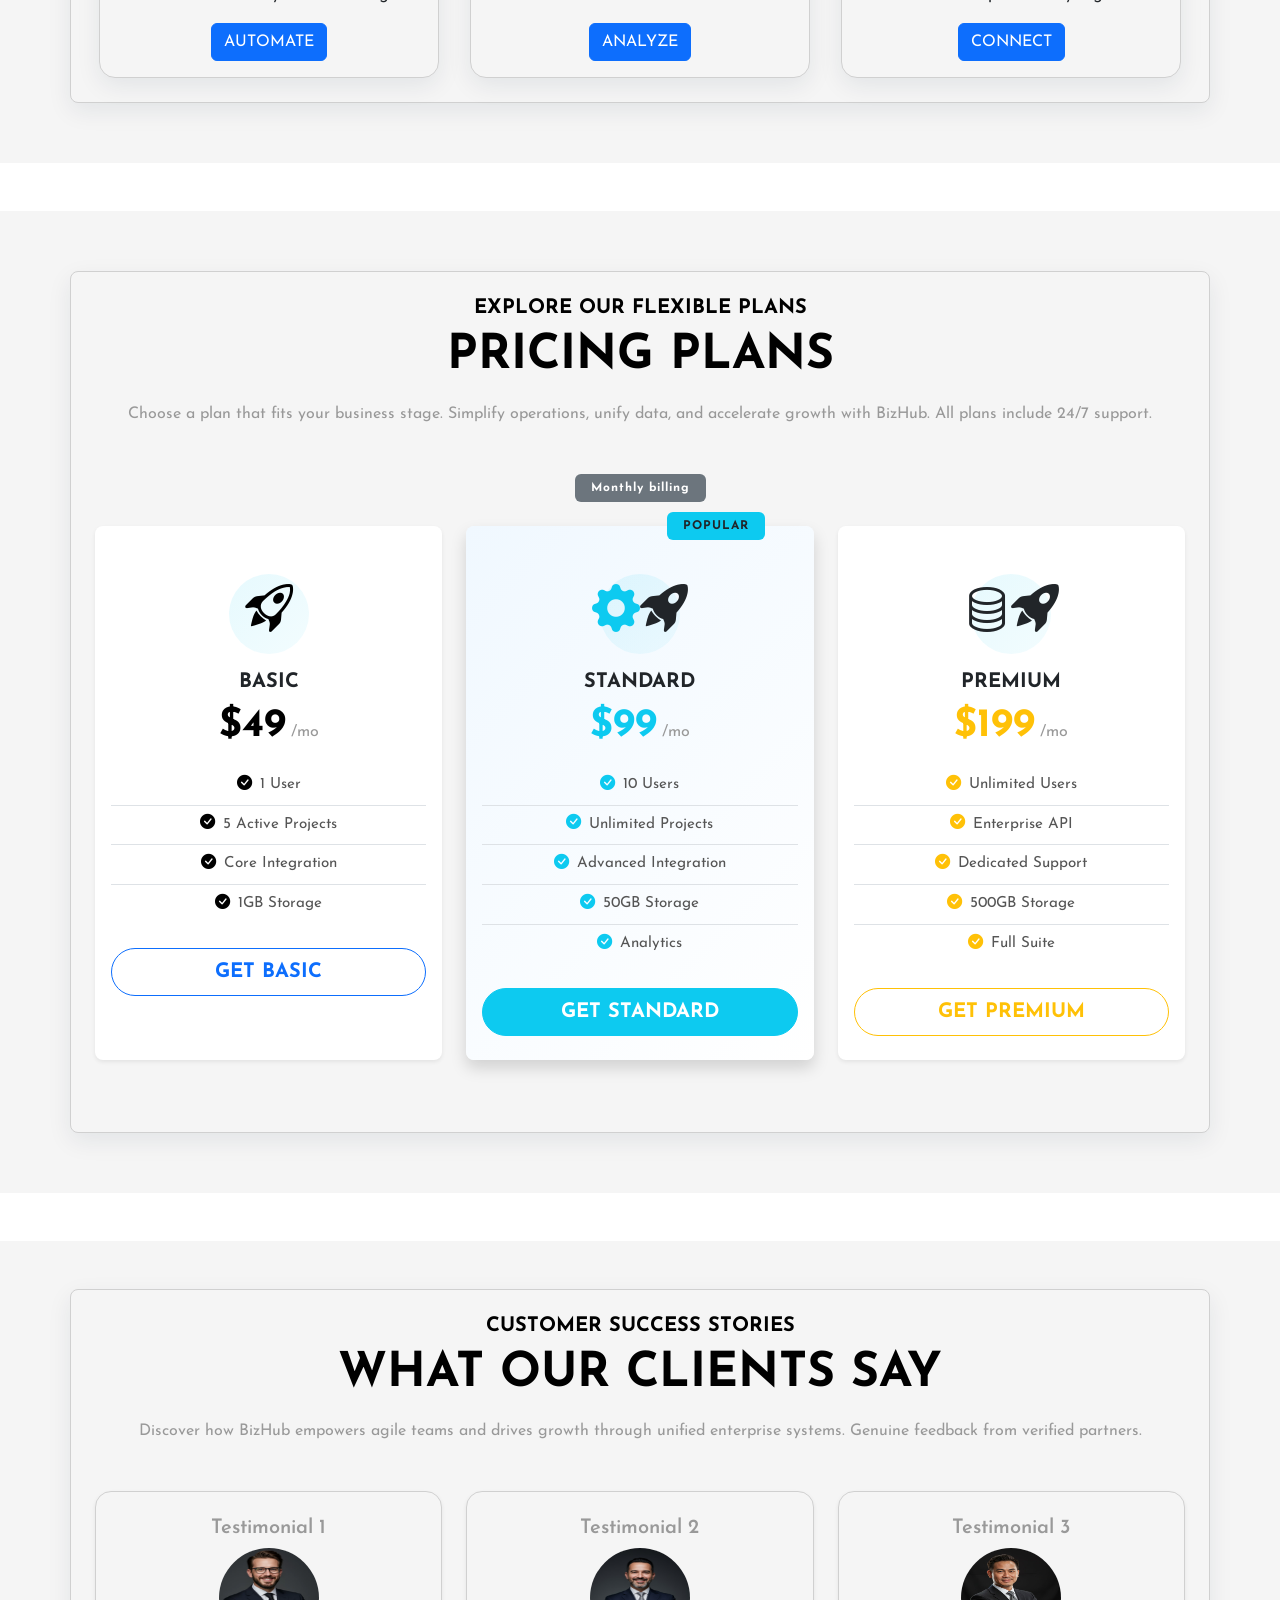
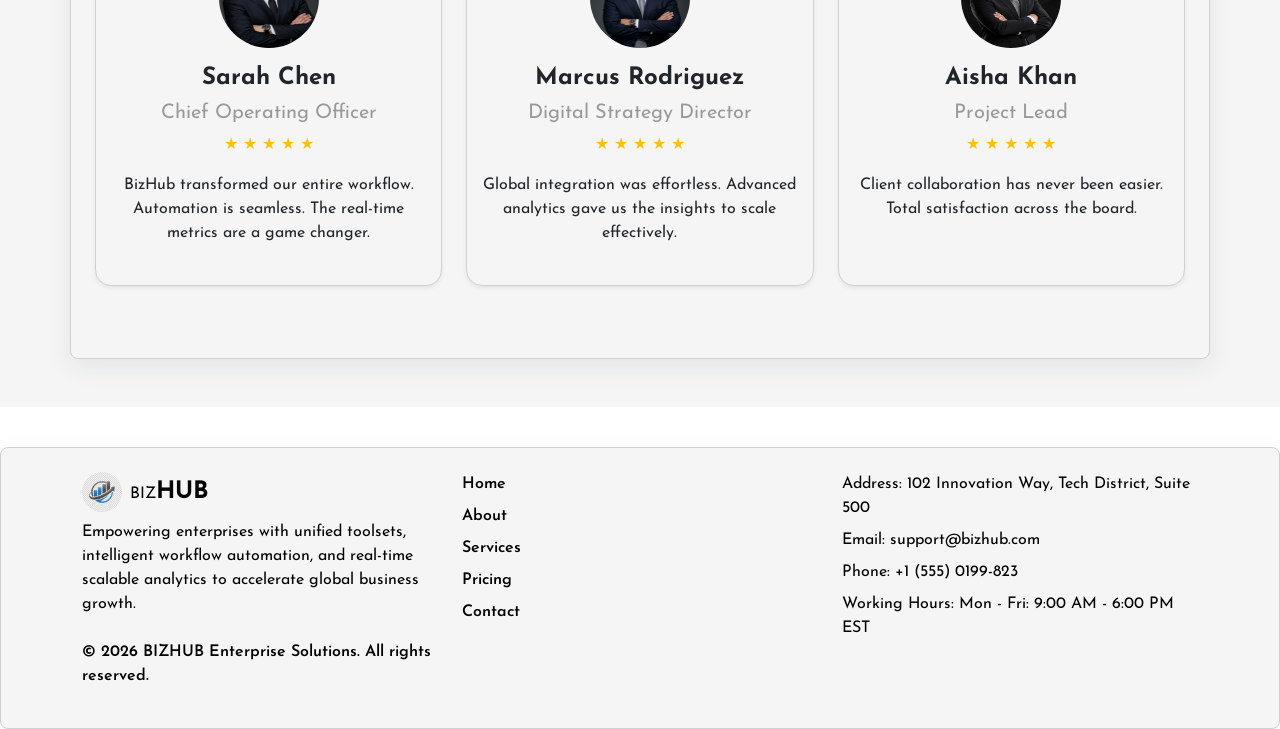
==== commit d8fea6e4: "change project name and update live demo link and modify project structure in README.md and update C" ====
--- a/index.html
+++ b/index.html
@@ -9,7 +9,7 @@
     <link href="https://cdn.jsdelivr.net/npm/bootstrap@5.3.8/dist/css/bootstrap.min.css" rel="stylesheet"
         integrity="sha384-sRIl4kxILFvY47J16cr9ZwB07vP4J8+LH7qKQnuqkuIAvNWLzeN8tE5YBujZqJLB" crossorigin="anonymous">
     <link rel="stylesheet" href="https://cdn.jsdelivr.net/npm/bootstrap-icons@1.11.3/font/bootstrap-icons.min.css">
-    <link rel="stylesheet" href="style.css">
+    <link rel="stylesheet" href="css/style.css">
 </head>
 
 <body>
--- a/css/style.css
+++ b/css/style.css
@@ -0,0 +1,349 @@
+
+@import url('https://fonts.googleapis.com/css2?family=Josefin+Sans:ital,wght@0,100..700;1,100..700&display=swap');
+
+:root {
+    --bg-color: #ffffff;
+    --surface-color: #f5f5f5;
+    --primary-color: #000000;
+    --primary-hover: #333333;
+    --secondary-color: #666666;
+    --text-color: #000000;
+    --muted-color: #999999;
+    --border-color: #d0d0d0;
+    --border-radius: 1rem;
+    --border-radius-sm: 0.5rem;
+    --shadow-soft: 0 8px 24px rgba(18, 38, 63, 0.08);
+    --shadow-strong: 0 14px 40px rgba(18, 38, 63, 0.12);
+    --transition-fast: 180ms ease;
+    --transition-smooth: 280ms ease;
+}
+
+* {
+    margin: 0;
+    padding: 0;
+    box-sizing: border-box;
+    font-family: 'Josefin Sans', sans-serif;
+}
+
+html,
+body {
+    min-height: 100%;
+}
+
+body {
+    font-size: 1rem;
+    line-height: 1.5;
+    color: var(--text-color);
+    background-color: var(--bg-color);
+    overflow-x: hidden;
+}
+
+/* Common reusable utilities */
+.bg-surface {
+    background-color: var(--surface-color) !important;
+}
+.bg-primary {
+    background-color: var(--primary-color) !important;
+    color: #ffffff !important;
+}
+.text-primary {
+    color: var(--primary-color) !important;
+}
+.text-secondary {
+    color: var(--secondary-color) !important;
+}
+.text-muted {
+    color: var(--muted-color) !important;
+}
+.border-soft {
+    border: 1px solid var(--border-color) !important;
+}
+.radius {
+    border-radius: var(--border-radius) !important;
+}
+.radius-sm {
+    border-radius: var(--border-radius-sm) !important;
+}
+.shadow-soft {
+    box-shadow: var(--shadow-soft) !important;
+}
+.shadow-strong {
+    box-shadow: var(--shadow-strong) !important;
+}
+.transition-smooth,
+button,
+a,
+.btn,
+.card {
+    transition: all var(--transition-smooth) !important;
+}
+
+.card {
+    background-color: var(--surface-color);
+    border: 1px solid var(--border-color);
+    border-radius: var(--border-radius);
+    box-shadow: var(--shadow-soft);
+}
+
+.btn-primary-custom {
+    background-color: var(--primary-color);
+    border-color: var(--primary-color);
+    color: #ffffff;
+}
+
+.btn:hover{
+    background-color: var(--primary-hover);
+    border-color: var(--primary-hover);
+	transform: translateY(-7px);
+	box-shadow: var(--shadow-strong);
+}
+
+/* Helper spacing */
+.p-2 {
+    padding: 0.75rem !important;
+}
+.m-2 {
+    margin: 0.75rem !important;
+}
+
+/* Example utility for card sections */
+.section-panel {
+    background-color: var(--surface-color);
+    border: 1px solid var(--border-color);
+    border-radius: var(--border-radius-sm);
+    box-shadow: var(--shadow-soft);
+    padding: 1.5rem;
+}
+.logo-title{
+	font-size: 1.5rem;
+	font-weight: 700;
+	color: var(--primary-color);
+}
+.hero {
+	background: linear-gradient(135deg, rgba(0, 0, 0, 0.8) 0%, rgba(0, 0, 0, 0.6) 50%, rgba(51, 51, 51, 0.8) 100%), url(image/hero-section-bg.jpg);
+	background-size: cover;
+	background-position: center;
+	background-attachment: fixed;
+	background-repeat: no-repeat;
+	border-radius: var(--border-radius-sm);
+	box-shadow: var(--shadow-strong);
+}
+.image{
+	width:100%;
+	max-width: 400px;
+	aspect-ratio: 1/1;
+}
+.img-fluid {
+	width: 100%;
+	border: 1px solid var(--border-color);
+	border-radius:var(--border-radius-sm);
+	box-shadow:var(--shadow-soft);
+}
+.modal-content {
+	border: none;
+	border-radius: var(--border-radius);
+	box-shadow: var(--shadow-soft);
+	background-color:var(--primary-hover);
+	color:var(--bg-color);
+}
+.modal-header {
+    border-bottom: none;
+}
+.modal-footer {
+	border-top: none;
+}
+.navbar-nav a{
+	position: relative;
+}
+.navbar-nav a::after{
+	content: '';
+	position: absolute;
+	left: 0;
+	width:0;
+	bottom: -1px;
+	height: 2px;
+	background-color: var(--primary-color);
+	transform: scaleX(0);
+	transition: transform var(--transition-smooth);
+}
+.navbar-nav a:hover::after{
+	width: 100%;
+	transform: scaleX(1);
+}
+.FEATURES img,
+.service img{
+	width: 100%;
+	max-width: 250px;
+	aspect-ratio: 1/1;
+	object-fit: cover;
+}
+
+.feature-card,
+.service-card{
+	width: 100%;
+	max-width: 340px;
+	margin: 0 auto;
+}
+.testimonial-card{
+	width: 100%;
+	max-width: 420px;
+	margin: 0 auto;
+}
+.card:hover{
+	transform: translateY(-7px);
+	box-shadow: var(--shadow-strong);
+    border: 2px solid var(--primary-color);
+
+
+}
+
+/* Pricing Section Styling */
+.pricing, .service, .FEATURES, .testimonial
+{
+	background-color: var(--surface-color);
+    margin: 40px 0;
+	padding: 60px 0;
+}
+
+.pricing-card {
+	transition: all var(--transition-smooth) !important;
+	background-color: #ffffff;
+	border: 1px solid var(--border-color);
+	border-top: 4px solid #0dcaf0;
+}
+
+.pricing-card:hover {
+	transform: translateY(-12px) !important;
+	box-shadow: var(--shadow-strong) !important;
+}
+
+.pricing-card-featured {
+	background: linear-gradient(135deg, #f0f8ff 0%, #ffffff 100%);
+	border: 2px solid #0dcaf0;
+	box-shadow: 0 20px 40px rgba(13, 202, 240, 0.2);
+	border-top: 4px solid #0dcaf0;
+}
+
+.pricing-card-featured:hover {
+	transform: scale(1.05) translateY(-12px) !important;
+	box-shadow: 0 25px 50px rgba(13, 202, 240, 0.3) !important;
+}
+
+.pricing-icon {
+	display: flex;
+	align-items: center;
+	justify-content: center;
+	width: 80px;
+	height: 80px;
+	background: linear-gradient(135deg, rgba(13, 202, 240, 0.1) 0%, rgba(13, 202, 240, 0.05) 100%);
+	border-radius: 50%;
+	margin: 0 auto;
+}
+
+.pricing-card .list-unstyled li {
+	font-size: 0.95rem;
+	color: #555;
+	transition: all var(--transition-fast);
+}
+
+.pricing-card .list-unstyled li:hover {
+	color: var(--primary-color);
+	padding-left: 5px;
+}
+
+/* Toggle Switch */
+.form-check-input {
+	cursor: pointer;
+	border-color: #ccc;
+	background-color: #ccc;
+}
+
+.form-check-input:checked {
+	background-color: #0dcaf0;
+	border-color: #0dcaf0;
+}
+
+.form-check-input:focus {
+	border-color: #0dcaf0;
+	box-shadow: 0 0 0 0.25rem rgba(13, 202, 240, 0.25);
+}
+
+/* Badge styling */
+.badge {
+	font-size: 0.75rem;
+	padding: 0.5rem 1rem;
+	font-weight: 700;
+	letter-spacing: 1px;
+}
+
+/* Toast styling */
+.toast {
+	background-color: #f0f9ff;
+	border: 2px solid #0dcaf0;
+	border-radius: var(--border-radius-sm);
+	box-shadow: var(--shadow-strong);
+}
+
+.toast-header {
+	background-color: #e7f5ff;
+	border-bottom: 1px solid #0dcaf0;
+	border-radius: var(--border-radius-sm) var(--border-radius-sm) 0 0;
+}
+
+.toast-body {
+	color: var(--primary-color);
+	font-weight: 500;
+}
+
+/* Button styling for pricing */
+.btn-outline-primary, .btn-outline-warning {
+	transition: all var(--transition-smooth) !important;
+}
+
+.btn-outline-primary:hover, .btn-outline-warning:hover {
+	transform: translateY(-3px);
+	box-shadow: 0 10px 20px rgba(0, 0, 0, 0.1);
+}
+
+.btn-info {
+	background-color: #0dcaf0 !important;
+	border-color: #0dcaf0 !important;
+}
+
+.btn-info:hover {
+	background-color: #0eb5db !important;
+	border-color: #0eb5db !important;
+	transform: translateY(-3px);
+	box-shadow: 0 10px 20px rgba(13, 202, 240, 0.3) !important;
+}
+
+/* Responsive */
+@media (max-width: 768px) {
+	.hero {
+		background-attachment: scroll;
+	}
+
+	.pricing-card-featured {
+		transform: scale(1) !important;
+	}
+
+	.pricing-card-featured:hover {
+		transform: translateY(-12px) !important;
+	}
+
+	.pricing {
+		padding: 40px 0;
+	}
+}
+.footer .bi::before{
+    font-size: 2.4rem;
+    font-weight: 700;
+    color: var(--primary-color);
+}
+
+.back-to-top{
+	position: fixed;
+	right: 1rem;
+	bottom: 1rem;
+	z-index: 1030;
+}
